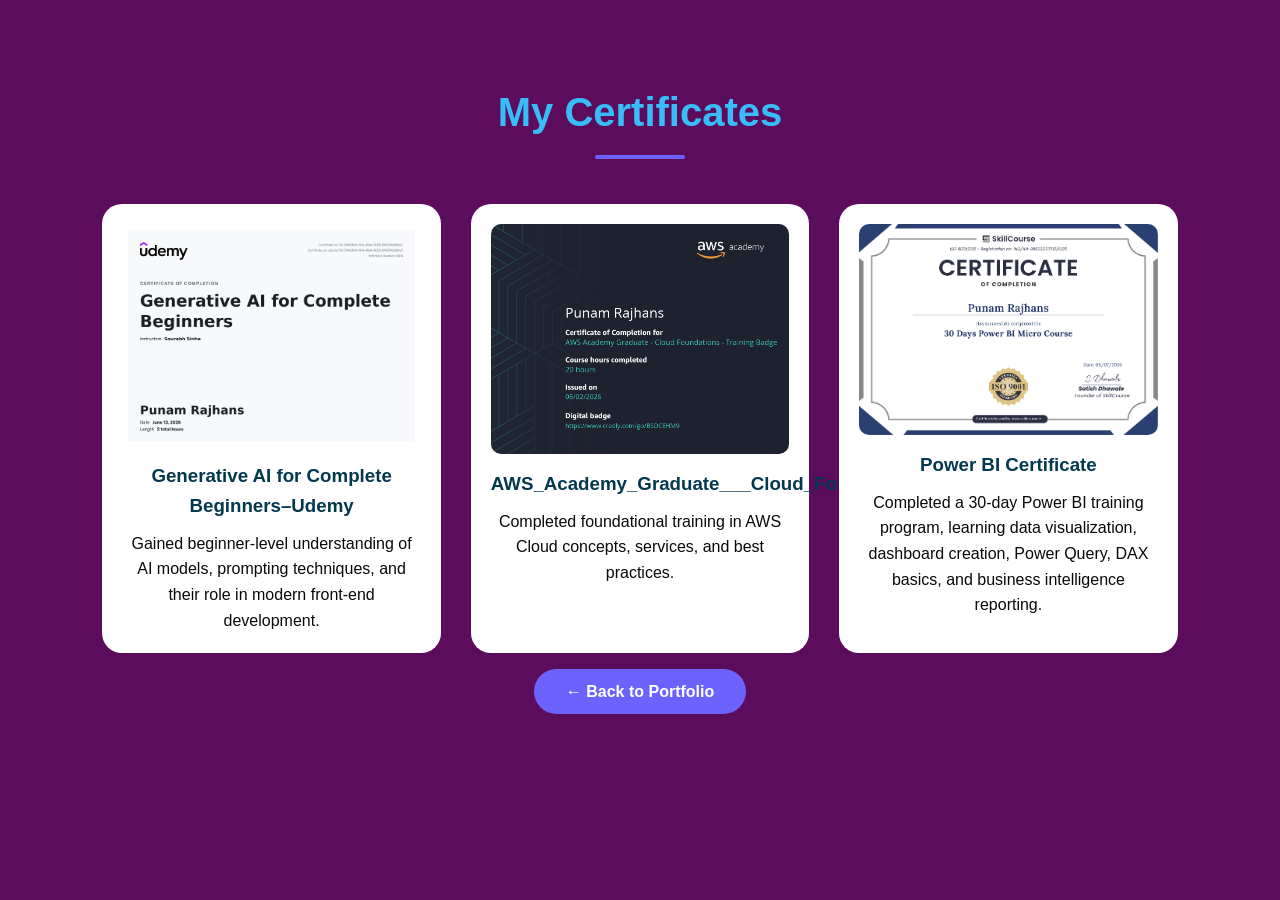
==== WebDev-L1-Task2-PersonalPortfolio/certificates.html @ 8c7f4bec "OIBSIP Web Development Tasks" ====
<!doctype html>
<html lang="en">
  <head>
    <meta charset="UTF-8" />

    <meta name="viewport" content="width=device-width, initial-scale=1.0" />

    <title>My Certificates</title>

    <link rel="stylesheet" href="style.css" />
  </head>

  <body>
    <section class="certificates-page">
      <h1 class="section-title">My Certificates</h1>

      <div class="certificate-grid">
        <div class="certificate-box">
          <img src="images/genrative_Ai certificate.jpg" alt="Certificate" />

          <h3>Generative AI for Complete Beginners–Udemy</h3>

          <p>
           Gained beginner‑level understanding of AI models, prompting techniques, and their role in modern front‑end development.
          </p>
        </div>

        <div class="certificate-box">
          <img src="images/AWS.png" alt="Certificate" />

          <h3>AWS_Academy_Graduate___Cloud_Foundations___Training_Badge</h3>

          <p>
           Completed foundational training in AWS Cloud concepts, services, and best practices.
          </p>
        </div>

        <div class="certificate-box">
          <img src="images/power_BI.png" alt="Certificate" />

          <h3>Power BI Certificate</h3>

          <p>
            Completed a 30-day Power BI training program, learning data
            visualization, dashboard creation, Power Query, DAX basics, and
            business intelligence reporting.
          </p>
        </div>
      </div>

      <br />

      <a href="index.html" class="btn"> ← Back to Portfolio </a>
    </section>
  </body>
</html>
---- WebDev-L1-Task2-PersonalPortfolio/style.css ----
/*  GOOGLE FONT & RESET  */

* {
  margin: 0;
  padding: 0;
  box-sizing: border-box;
  scroll-behavior: smooth;
  font-family: "Poppins", sans-serif;
}

body {
  background: #5b0c5c;
  color: #ffffff;
  overflow-x: hidden;
  line-height: 1.6;
}

section {
  padding: 90px 10%;
}

img {
  width: 100%;
  display: block;
}

a {
  text-decoration: none;
}

ul {
  list-style: none;
}

/*  NAVBAR */

header {
  position: fixed;
  width: 100%;
  top: 0;
  left: 0;
  background: rgba(15, 23, 42, 0.85);
  backdrop-filter: blur(12px);
  z-index: 1000;
  box-shadow: 0 2px 10px rgba(0, 0, 0, 0.3);
}

.navbar {
  max-width: 1200px;
  margin: auto;
  padding: 18px 30px;
  display: flex;
  justify-content: space-between;
  align-items: center;
}

.logo {
  font-size: 28px;
  font-weight: 700;
  color: #38bdf8;
  letter-spacing: 1px;
}

.nav-links {
  display: flex;
  gap: 70px;
}

.nav-links a {
  color: #fff;
  font-weight: 500;
  transition: 0.3s;
}

.nav-links a:hover {
  color: #38bdf8;
}

.menu-btn {
  display: none;
  color: white;
  font-size: 28px;
  cursor: pointer;
}

.hero {
  min-height: 70vh;
  display: grid;

  grid-template-columns: 1fr 1fr;
  grid-template-areas:
    "text image"
    "button image";
  align-items: center;
  gap: 50px;
}

.hero-text {
  grid-area: text;
}

.hero-text h3 {
  color: #38bdf8;
  font-size: 24px;
}

.hero-text h1 {
  font-size: 60px;
  margin: 10px 0;
}

.hero-text h2 {
  font-size: 34px;
  color: #6c63ff;
  min-height: 45px;
}

.hero-text p {
  margin-top: 25px;
  color: #d1d5db;
  max-width: 550px;
}

/* MOBILE NAVBAR */

@media(max-width:768px){
  .menu-btn{
    display: block;
  }
  .nav-links{
    display: none;
    position:absolute;
    top: 75px;
    right: 20px;
    width: 220px;
    background: #1e293b;
    border-radius: 12px;
    padding: 20px;
    flex-direction: column;
    align-items: center;
    gap: 18px;
    box-shadow: 0 10px 25px rgba(0, 0, 0, 0.4);
  }

  .nav-links.active{
    display: flex;
  }

  .nav-links a{
    color:#fff;
    font-size: 18px;
  }
}

/*      
   BUTTONS
      */

.hero-buttons {
  display: flex;
  gap: 20px;
}

.btn {
  background: #6c63ff;
  color: #fff;
  padding: 14px 32px;
  border-radius: 50px;
  transition: 0.4s;
  font-weight: 600;
}

.btn:hover {
  background: #38bdf8;
  transform: translateY(-5px);
}

.btn-outline {
  background: transparent;
  border: 2px solid #38bdf8;
}

.btn-outline:hover {
  background: #38bdf8;
}

/* PROFILE IMAGE */

.hero-image {
  grid-area: image;
  display: flex;
  justify-content: center;
}

.image-circle {
  width: 400px;
  height: 400px;
  border-radius: 50%;
  padding: 10px;
  background: linear-gradient(135deg, #6c63ff, #38bdf8);
  animation: float 4s ease-in-out infinite;
}

.image-circle img {
  width: 100%;
  height: 100%;
  object-fit: cover;
  border-radius: 50%;
  border: 8px solid #0f172a;
}

/* Floating Animation */

@keyframes float {
  0% {
    transform: translateY(0px);
  }

  50% {
    transform: translateY(-18px);
  }

  100% {
    transform: translateY(0px);
  }
}

/*   SECTION TITLE  */

.section-title {
  text-align: center;
  font-size: 40px;
  margin-bottom: 60px;
  color: #38bdf8;
  position: relative;
}

.section-title::after {
  content: "";

  width: 90px;

  height: 4px;

  background: #6c63ff;

  position: absolute;

  left: 50%;

  transform: translateX(-50%);

  bottom: -15px;

  border-radius: 20px;
}

/* ABOUT SECTION   */

.about-content {
  max-width: 850px;

  margin: auto;

  text-align: center;

  font-size: 18px;

  color: #d1d5db;

  line-height: 2;
}

/*  SKILLS SECTION  */

.skills-grid {
  display: grid;
  grid-template-columns: repeat(auto-fit, minmax(220px, 1fr));
  gap: 25px;
}

.skill-card {
  background: #1e293b;
  padding: 35px 20px;
  border-radius: 15px;
  text-align: center;
  transition: 0.4s;
  cursor: pointer;
  border: 1px solid rgba(255, 255, 255, 0.08);
}

.skill-card:hover {
  transform: translateY(-10px);
  box-shadow: 0 10px 25px rgba(56, 189, 248, 0.3);
}

.skill-card i {
  font-size: 50px;
  color: #38bdf8;
  margin-bottom: 20px;
}

.skill-card h3 {
  font-size: 20px;
}

/*  PROJECTS */

.project-container {
  display: grid;
  grid-template-columns: repeat(auto-fit, minmax(320px, 1fr));
  gap: 35px;
}

.project-card {
  background: #1e293b;
  border-radius: 18px;
  overflow: hidden;
  transition: 0.4s;
  border: 1px solid rgba(255, 255, 255, 0.08);
}

.project-card:hover {
  transform: translateY(-12px);
  box-shadow: 0 15px 30px rgba(0, 0, 0, 0.4);
}

.project-card img {
  width: 100%;
  height: 220px;
  object-fit: cover;
}

.project-content {
  padding: 25px;
}

.project-content h3 {
  margin-bottom: 15px;
  color: #38bdf8;
}

.project-content p {
  color: #d1d5db;
  margin-bottom: 20px;
}

.project-btn {
  display: inline-block;
  background: #6c63ff;
  color: white;
  padding: 12px 22px;
  border-radius: 30px;
  transition: 0.3s;
}

.project-btn:hover {
  background: #38bdf8;
}

/* 
   CERTIFICATES
 */

.certificates {
  text-align: center;
}

.certificate-card {
  max-width: 500px;
  margin: auto;
  background: #1e293b;
  padding: 40px;
  border-radius: 20px;
  border: 1px solid rgba(255, 255, 255, 0.1);
}

.certificate-card i {
  font-size: 60px;
  color: #38bdf8;
  margin-bottom: 20px;
}

.certificate-card h3 {
  margin-bottom: 15px;
}

.certificate-card p {
  color: #d1d5db;
  margin-bottom: 25px;
}

/* CERTIFICATE PAGE */
.certificates-page {
  padding: 80px 8%;

  text-align: center;
}

.certificate-grid {
  display: grid;

  grid-template-columns: repeat(auto-fit, minmax(320px, 1fr));

  gap: 30px;

  margin-top: 50px;
}

.certificate-box {
  background:white;

  padding: 20px;

  border-radius: 20px;

  transition: 0.4s;
}

.certificate-box:hover {
  transform: translateY(-8px);
}

.certificate-box img {
  width: 100%;

  border-radius: 10px;

  margin-bottom: 15px;
}

.certificate-box h3 {
  color: #03384f;

  margin-bottom: 10px;
}

.certificate-box p {
  color: rgb(9, 9, 9);
}

/*  CONTACT */

.contact-box {
  max-width: 700px;
  margin: auto;
  background: #1e293b;
  padding: 45px;
  border-radius: 18px;
  text-align: center;
  border: 1px solid rgba(255, 255, 255, 0.08);
}

.contact-box h3 {
  font-size: 30px;
  margin-bottom: 20px;
}

@media (max-width: 768px) {
  .hero {
    grid-template-columns: 1fr;

    grid-template-areas:
      "text"
      "image"
      "buttons";

    text-align: center;

    padding-top: 120px;
  }

  .hero-text {
    display: flex;

    flex-direction: column;

    align-items: center;
  }

  .hero-image {
    margin: 20px 0;
  }

  .hero-buttons {
    justify-content: center;
  }

  .image-circle {
    width: 220px;

    height: 220px;
  }

  .hero-text h1 {
    font-size: 42px;
  }

  .hero-text h2 {
    font-size: 24px;
  }
}

@media (max-width: 768px) {
  .skills-grid {
    display: grid;
    grid-template-columns: repeat(2, 1fr);
    gap: 12px;
  }
  .skill-card {
    width: 100%;
    text-align: center;
  }
}

/* MOBILE VIEW FOR CERTIFICATE PAGE */

@media (max-width: 768px) {
  .certificate-grid {
    grid-template-columns: repeat(2, 1fr);
    gap: 15px;
  }
  .certificate-box h3 {
    font-size: 15px;
  }
  .certificate-box p {
    font-size: 13px;
  }
  .certificate-box img {
    width: 100%;
    height: auto;
  }
}
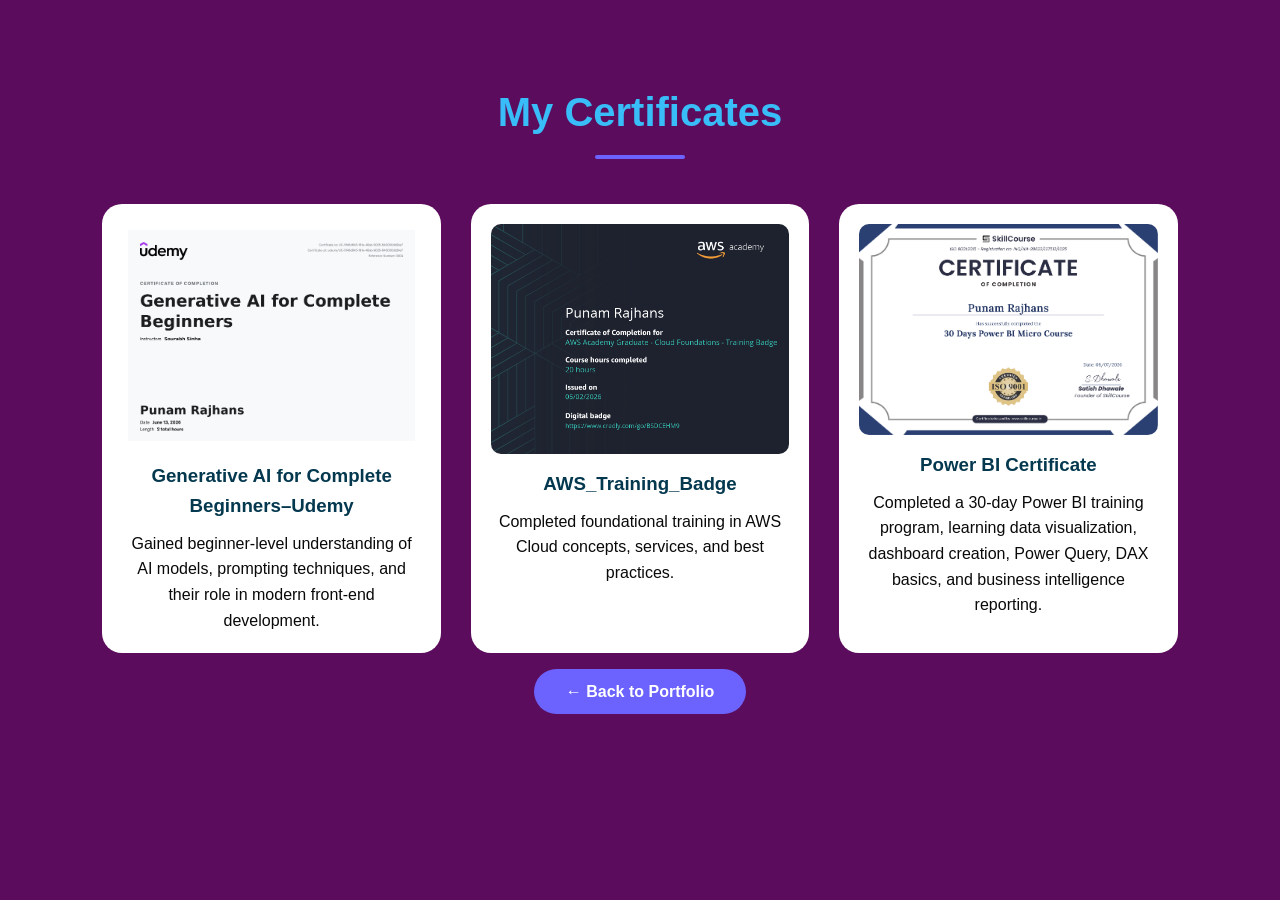
==== commit edf92f7d: "Update certificates.html" ====
--- a/WebDev-L1-Task2-PersonalPortfolio/certificates.html
+++ b/WebDev-L1-Task2-PersonalPortfolio/certificates.html
@@ -28,7 +28,7 @@
         <div class="certificate-box">
           <img src="images/AWS.png" alt="Certificate" />
 
-          <h3>AWS_Academy_Graduate___Cloud_Foundations___Training_Badge</h3>
+          <h3>AWS_Training_Badge</h3>
 
           <p>
            Completed foundational training in AWS Cloud concepts, services, and best practices.
